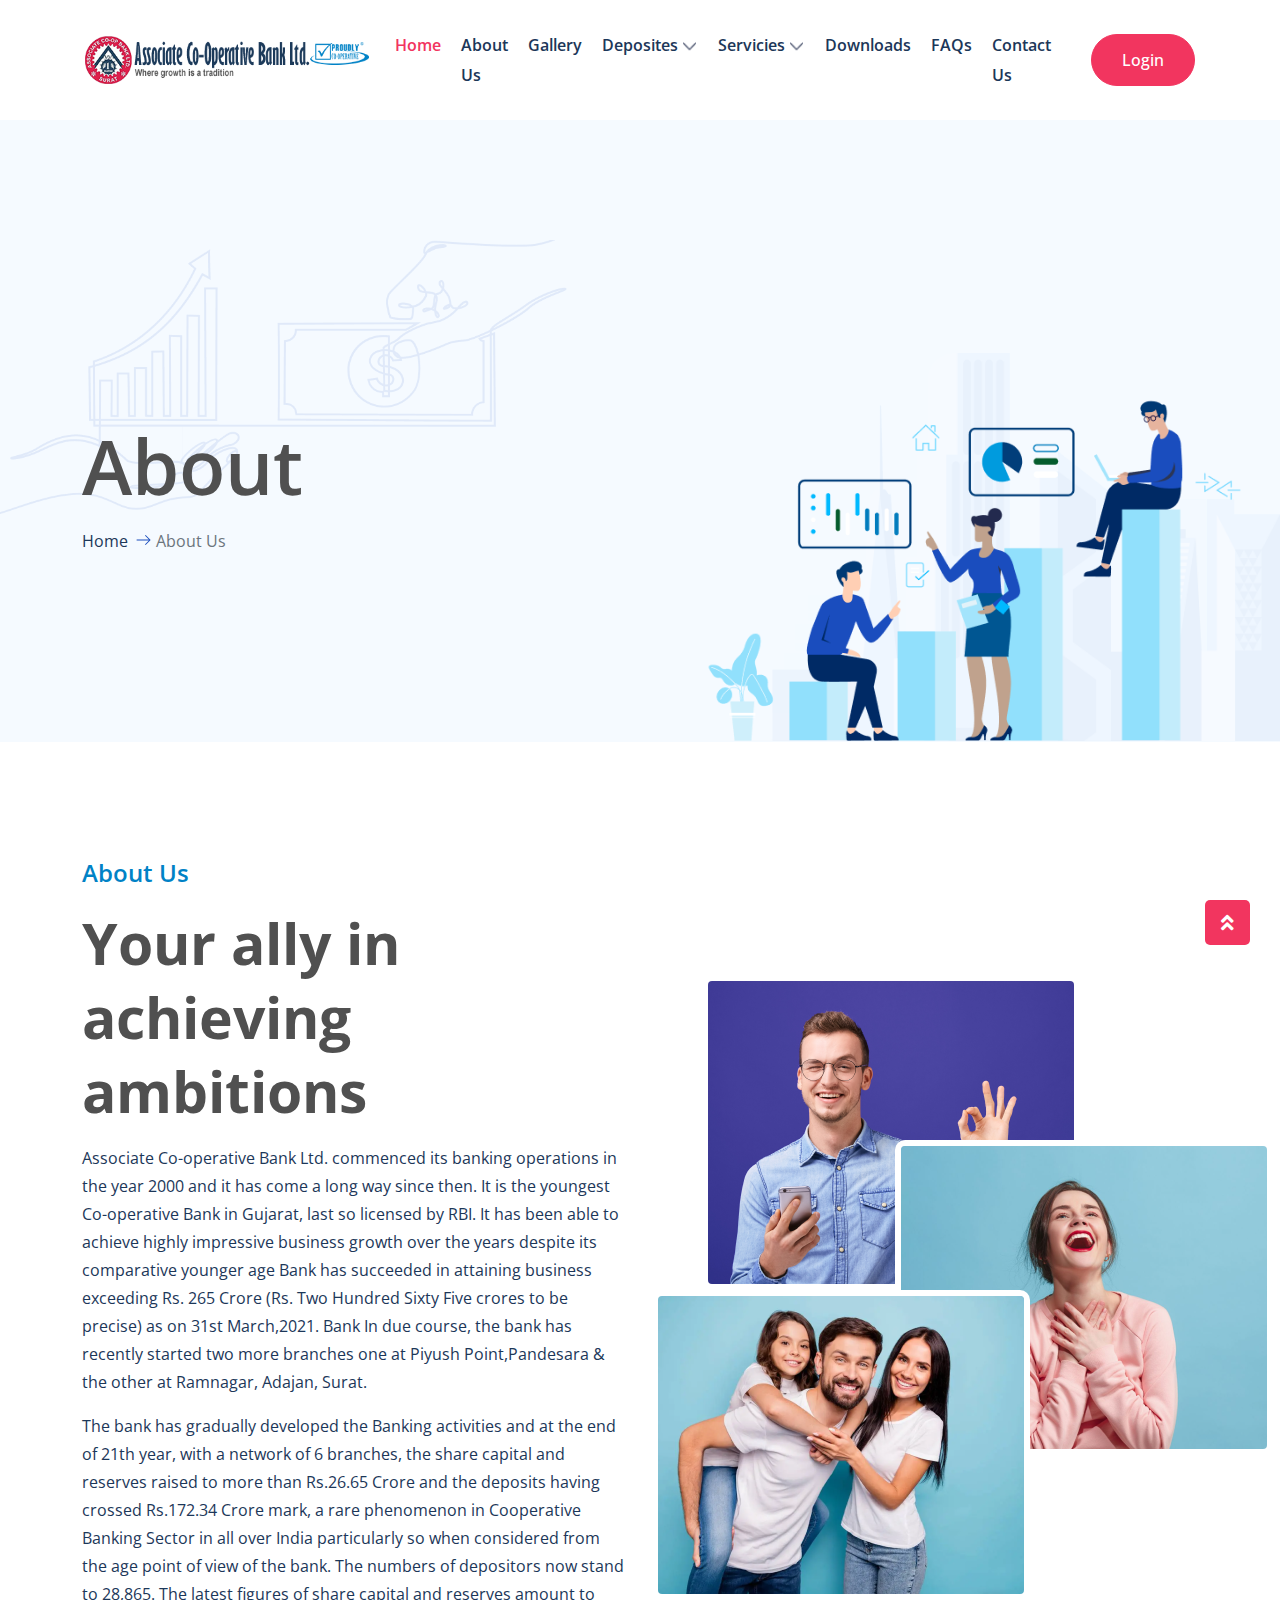
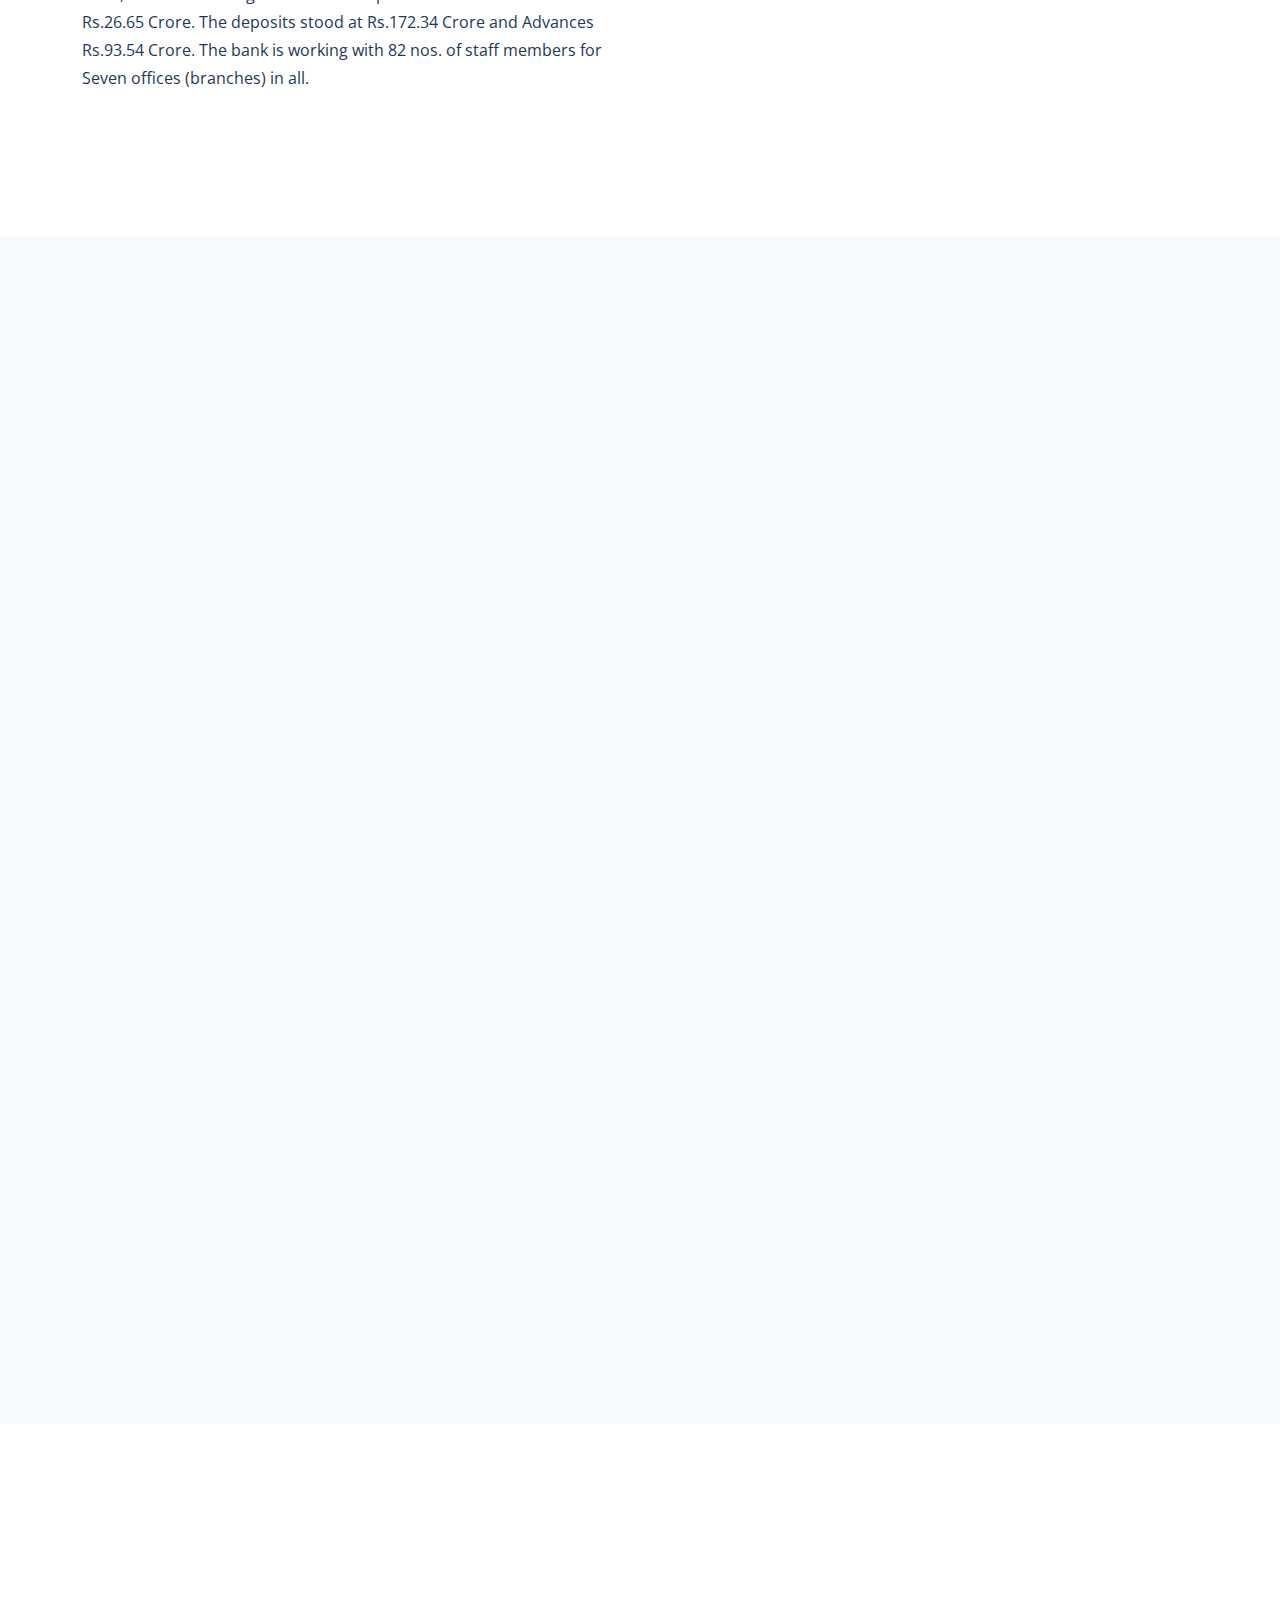
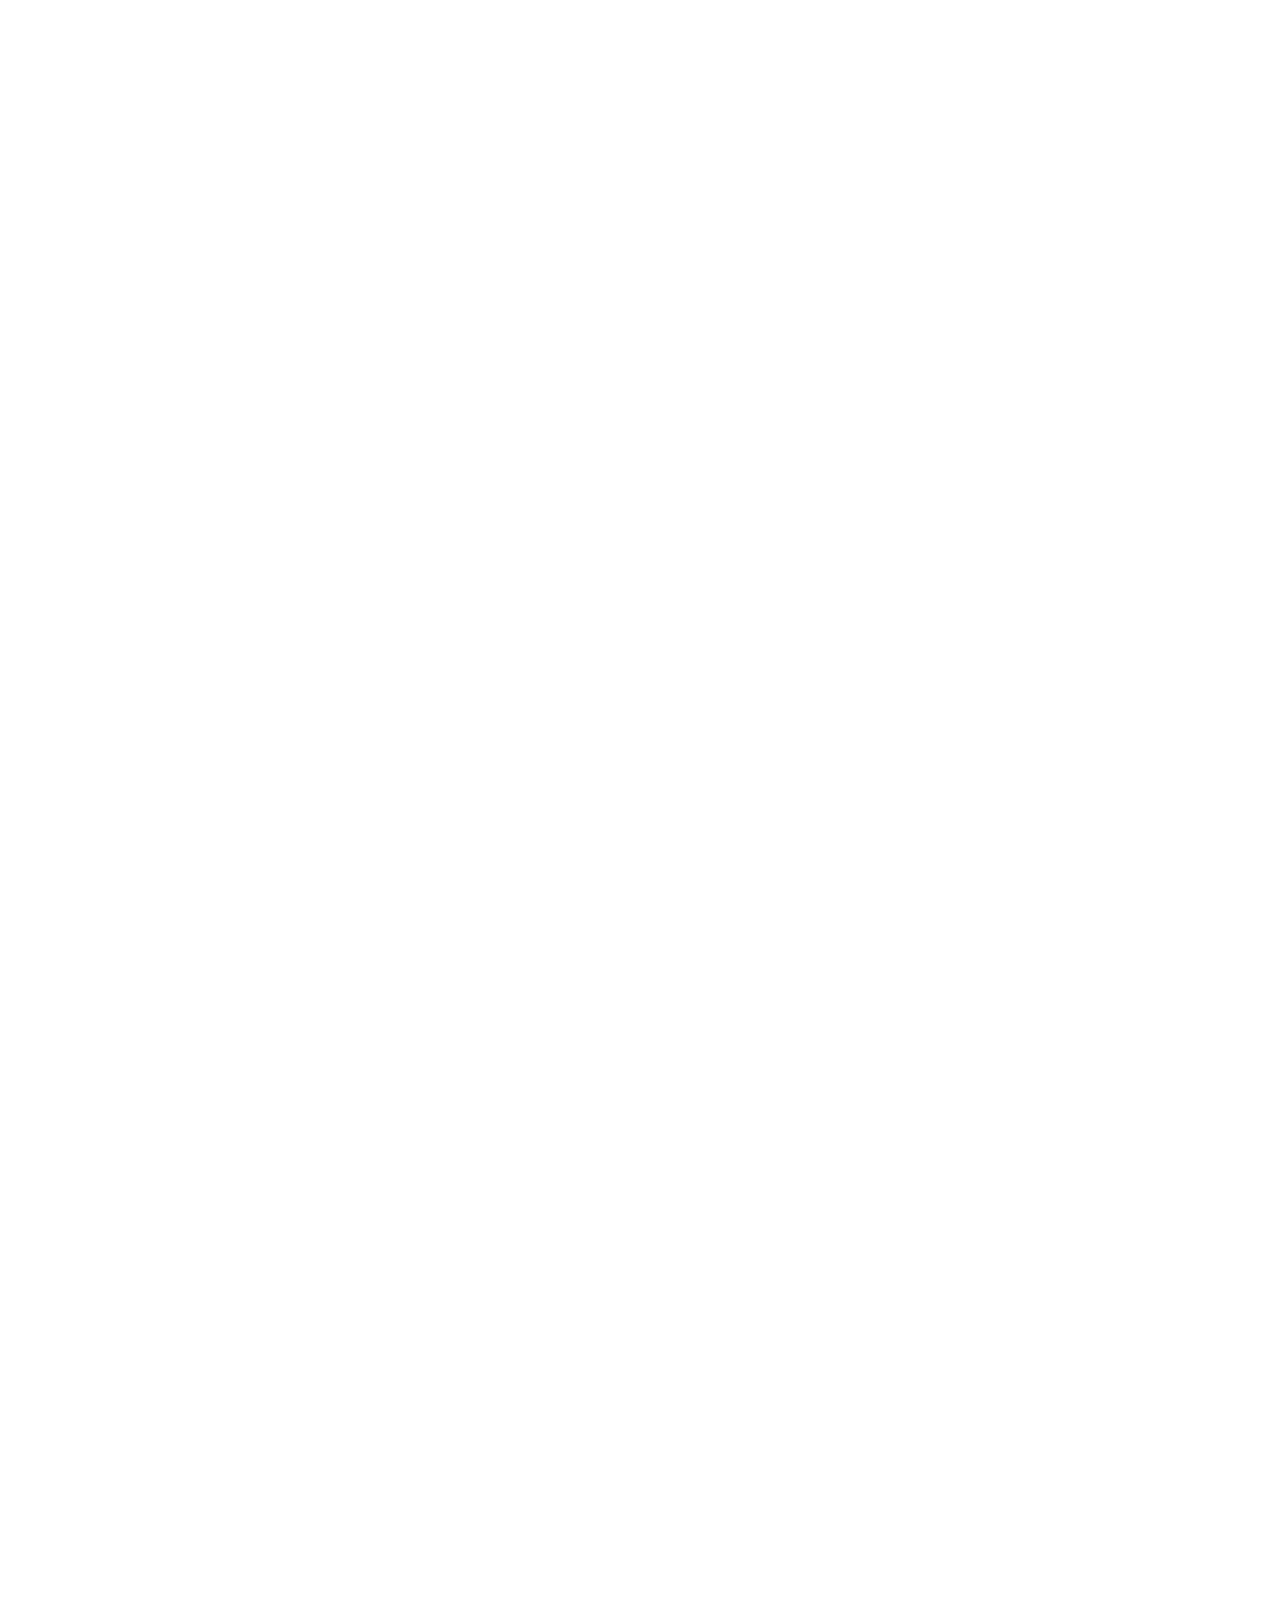
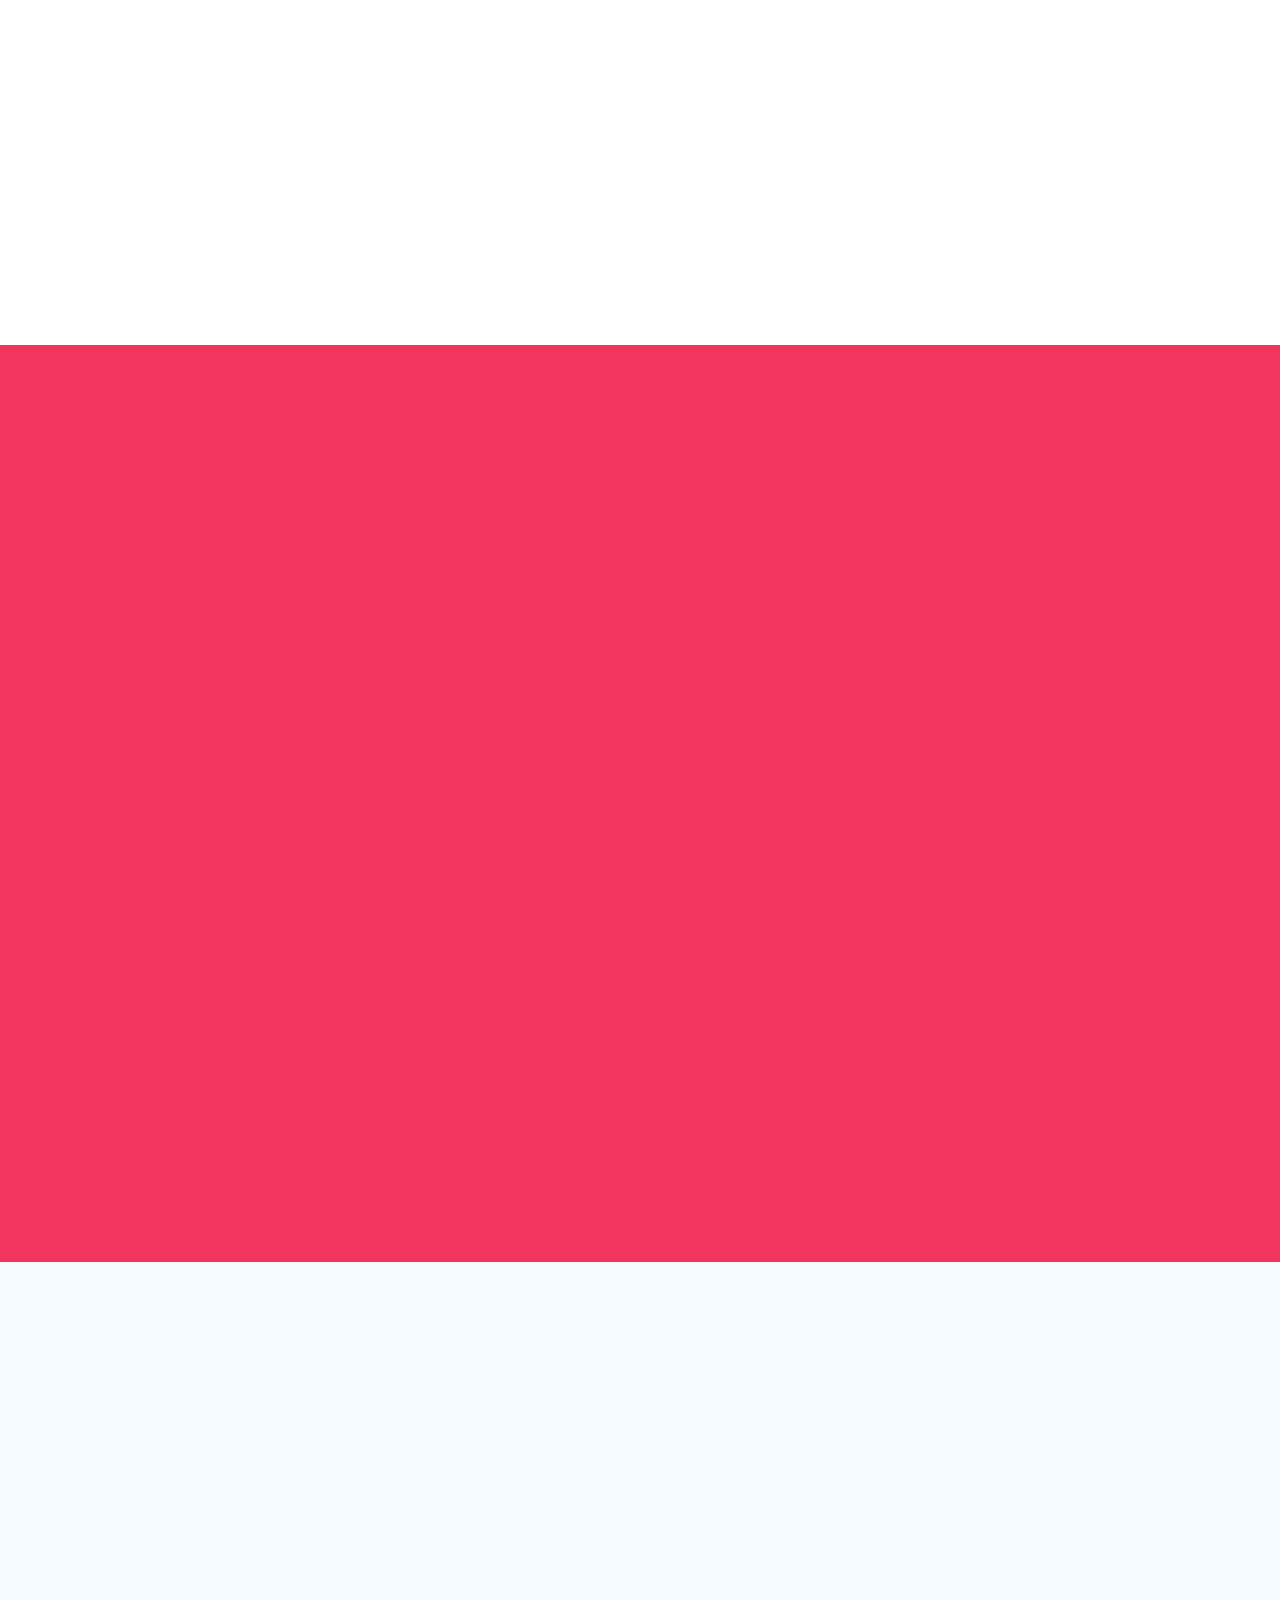
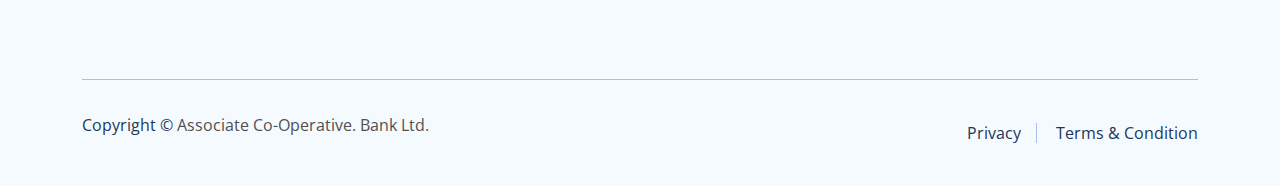
==== about.html @ ffa36640 "Initial Commit" ====
<!doctype html>
<html class="no-js" lang="en">

<head>
    <meta charset="UTF-8">
    <meta http-equiv="X-UA-Compatible" content="IE=edge" />
    <meta name="viewport" content="width=device-width, initial-scale=1.0">
    <meta http-equiv="X-UA-Compatible" content="ie=edge">
    <title>Associate Co-operative Bank Ltd.</title>

    <link rel="shortcut icon" href="assets/images/favicon.png" type="image/x-icon">
    <link rel="stylesheet" href="assets/css/bootstrap.css">
    <link rel="stylesheet" href="assets/css/fontawesome.min.css">
    <link rel="stylesheet" href="assets/css/plugin/nice-select.css">
    <link rel="stylesheet" href="assets/css/plugin/slick.css">
    <link rel="stylesheet" href="assets/css/plugin/animate.css">
    <link rel="stylesheet" href="assets/css/style.css">
</head>

<body>

    <div class="preloader" id="preloader"></div>



    <a href="javascript:void(0)" class="scrollToTop"><i class="fas fa-angle-double-up"></i></a>



    <header class="header-section">
        <div class="overlay">
            <div class="container">
                <div class="row d-flex header-area">
                    <nav class="navbar navbar-expand-lg navbar-light">
                        <a class="navbar-brand" href="index.html">
                            <img src="assets/images/logo.png" class="logo" alt="logo">
                        </a>
                        <button class="navbar-toggler collapsed" type="button" data-bs-toggle="collapse" role="button"
                            data-bs-target="#navbar-content">
                            <i class="fas fa-bars"></i>
                        </button>
                        <div class="collapse navbar-collapse justify-content-end" id="navbar-content">
                            <ul class="navbar-nav mr-auto mb-2 mb-lg-0">
                                <li class="nav-item">
                                    <a class="nav-link active" aria-current="page" href="index.html">Home</a>
                                </li>

                                <li class="nav-item">
                                    <a class="nav-link" aria-current="page" href="about.html">About Us</a>
                                </li>
                                <li class="nav-item">
                                    <a class="nav-link" aria-current="page" href="#">Gallery</a>
                                </li>

                                <li class="nav-item dropdown main-navbar">
                                    <a class="nav-link dropdown-toggle" href="javascript:void(0)"
                                        data-bs-toggle="dropdown" data-bs-auto-close="outside">Deposites</a>
                                    <ul class="dropdown-menu main-menu shadow">
                                        <li><a class="nav-link" href="#">Sevings Account</a></li>
                                        <li><a class="nav-link" href="#">Current Account</a></li>
                                        <li><a class="nav-link" href="#">Recurring Account</a></li>
                                        <li><a class="nav-link" href="#">Fixed Deposits</a></li>
                                    </ul>
                                </li>
                                <li class="nav-item dropdown main-navbar">
                                    <a class="nav-link dropdown-toggle" href="javascript:void(0)"
                                        data-bs-toggle="dropdown" data-bs-auto-close="outside">Servicies</a>
                                    <ul class="dropdown-menu main-menu shadow">
                                        <li class="dropend sub-navbar">
                                            <a href="javascript:void(0)" class="dropdown-item dropdown-toggle"
                                                data-bs-toggle="dropdown" data-bs-auto-close="outside">Account</a>
                                            <ul class="dropdown-menu sub-menu shadow">
                                                <li><a class="nav-link" href="account.html">Account</a></li>
                                                <li><a class="nav-link" href="account-details.html">Account Details</a>
                                                </li>
                                            </ul>
                                        </li>
                                        <li><a class="nav-link" href="#">Current Account</a></li>
                                        <li><a class="nav-link" href="#">Recurring Account</a></li>
                                        <li><a class="nav-link" href="#">Fixed Deposits</a></li>
                                    </ul>
                                </li>
                                <li class="nav-item">
                                    <a class="nav-link" href="#">Downloads</a>
                                </li>
                                <li class="nav-item">
                                    <a class="nav-link" href="#">FAQs</a>
                                </li>
                                <li class="nav-item">
                                    <a class="nav-link" href="#">Contact Us</a>
                                </li>
                            </ul>
                            <div class="right-area header-action d-flex align-items-center">
                                <a href="#" class="cmn-btn">Login</a>
                            </div>
                        </div>
                    </nav>
                </div>
            </div>
        </div>
    </header>



    <section class="banner-section inner-banner about">
        <div class="overlay">
            <div class="banner-content d-flex align-items-center">
                <div class="container">
                    <div class="row justify-content-start">
                        <div class="col-lg-7 col-md-10">
                            <div class="main-content">
                                <h1>About</h1>
                                <div class="breadcrumb-area">
                                    <nav aria-label="breadcrumb">
                                        <ol class="breadcrumb d-flex align-items-center">
                                            <li class="breadcrumb-item"><a href="index-2.html">Home</a></li>
                                            <li class="breadcrumb-item active" aria-current="page">About Us</li>
                                        </ol>
                                    </nav>
                                </div>
                            </div>
                        </div>
                    </div>
                </div>
            </div>
        </div>
    </section>


    <section class="about-section">
        <div class="overlay pt-120 pb-120">
            <div class="container wow fadeInUp">
                <div class="row align-items-center">
                    <div class="col-lg-6">
                        <div class="text-area">
                            <h5 class="sub-title">About Us</h5>
                            <h2 class="title">Your ally in achieving ambitions</h2>
                            <p>Associate Co-operative Bank Ltd. commenced its banking operations in the year 2000 and it
                                has come a long way since then. It is the youngest Co-operative Bank in Gujarat, last so
                                licensed by RBI. It has been able to achieve highly impressive business growth over the
                                years despite its comparative younger age Bank has succeeded in attaining business
                                exceeding Rs. 265 Crore (Rs. Two Hundred Sixty Five crores to be precise) as on 31st
                                March,2021. Bank In due course, the bank has recently started two more branches one at
                                Piyush Point,Pandesara & the other at Ramnagar, Adajan, Surat.</p>

                            <p>The bank has gradually developed the Banking activities and at the end of 21th year, with
                                a network of 6 branches, the share capital and reserves raised to more than Rs.26.65
                                Crore and the deposits having crossed Rs.172.34 Crore mark, a rare phenomenon in
                                Cooperative Banking Sector in all over India particularly so when considered from the
                                age point of view of the bank. The numbers of depositors now stand to 28,865. The latest
                                figures of share capital and reserves amount to Rs.26.65 Crore. The deposits stood at
                                Rs.172.34 Crore and Advances Rs.93.54 Crore. The bank is working with 82 nos. of staff
                                members for Seven offices (branches) in all.
                            </p>
                        </div>

                    </div>
                    <div class="col-lg-6 text-end">
                        <div class="img-area">
                            <img class="img-1" src="assets/images/about-img-1.png" alt="image">
                            <img class="img-2" src="assets/images/about-img-2.png" alt="image">
                            <img class="img-3" src="assets/images/about-img-3.png" alt="image">
                        </div>
                    </div>
                </div>
            </div>
        </div>
    </section>



    <section class="our-core-values">
        <div class="overlay pt-120 pb-120">
            <div class="container wow fadeInUp">
                <div class="row justify-content-center">
                    <div class="col-lg-9">
                        <div class="section-header text-center">
                            <h5 class="sub-title">Our core values</h5>
                            <h2 class="title">Our values help us set the bar for good banking high.</h2>
                            <p>Our values define us. They guide us in building and improving our facilities and serving
                                our customers.</p>
                        </div>
                    </div>
                </div>
                <div class="row cus-mar">
                    <div class="col-xl-4 col-md-4">
                        <div class="single-box">
                            <div class="icon">
                                <img src="assets/images/icon/core-values-1.png" alt="icon">
                            </div>
                            <div class="text-area">
                                <h5>PERFORMANCE
                                </h5>
                                <p>The Bank is a grade `A’ awarded by RBI. Since inception in 2000 it has seen a record
                                    of continuous uninterrupted dividend payments during the entire duration of over 21
                                    years of its journey. It has also never defaulted on its CRR & SLR commitments in
                                    all these years. A table giving complete vital statistics since inception is
                                    separately given.</p>
                            </div>
                        </div>
                    </div>
                    <div class="col-xl-4 col-md-4">
                        <div class="single-box">
                            <div class="icon">
                                <img src="assets/images/icon/core-values-2.png" alt="icon">
                            </div>
                            <div class="text-area">
                                <h5>FUTURE EXPANSION
                                </h5>
                                <p>Encouraged by the excellent results of the Bank and looking to the potential business
                                    needs at Surat City.</p>
                            </div>
                        </div>
                    </div>
                    <div class="col-xl-4 col-md-4">
                        <div class="single-box">
                            <div class="icon">
                                <img src="assets/images/icon/core-values-3.png" alt="icon">
                            </div>
                            <div class="text-area">
                                <h5>BUSINESS MIX</h5>
                                <p>The Bank has a very prudent business policy in tune with the nature of deposit mix.
                                    The demand deposits (current deposit and saving deposits) are never diverted to
                                    advances and remain parked in Govt. Securities and deposits with nationalized banks
                                    and other private sector banks of repute only. Bank is always maintaining sufficient
                                    CRR and SLR as per rule of Reserve Bank of India. Bank is never defaults in
                                    maintaining CRR and SLR. </p>

                                <p>In view of the safe deployment policies adopted by the Bank the CD ratio has hardly
                                    crossed the ideal 54.28% mark. As on 31st March, 20210. Bank Net NPA is Zero Percent
                                    continuously.</p>
                            </div>
                        </div>
                    </div>
                </div>
            </div>
        </div>
    </section>
    <section class="features-section">
        <div class="overlay pt-120">
            <div class="container wow fadeInUp" style="visibility: visible; animation-name: fadeInUp;">
                <div class="row">
                    <div class="col-lg-6">
                        <div class="top-section">
                            <h2 class="title">Techno Savvy</h2>
                            <p>Our bank is a CBS (Core Banking System) Bank and it has already embraced all contemporary
                                technological advancements which a modern bank is supposed to do. The bank has a
                                complete set of state of the art modern electronic and techno savvy equipments to cater
                                to the needs of various segments of the society.</p>
                            <p>We have started SMS based Mobile Banking for our customers. This service provides account
                                related information such as Clearing Cheque Detail, Cash withdrawal information, Return
                                Clearing Cheque Detail, Account Balance, Cheque Status Fixed Deposit Maturity Details
                                etc. by way of SMS. Bank has also started off-line Internet Banking facility for their
                                customers. The Bank has its own mobile &ldquo;APP&rdquo; through which the customers can
                                view their accounts on their mobile phone through android application.</p>
                            <p>We have already installed necessary infrastructure and machinery for issue of
                                personalized preprinted cheque books. We also have CCTV cameras and electronic security
                                system with auto dialer installed in our premises.</p>
                            <p>We also have cash counting machines installed for customer convenience. Our customers
                                also have been provided a cash counting machine separately for their individual use.</p>
                            <p>Bank offer &ldquo;Rupay&rdquo; ATM cum Debit Cards. You can not only withdraw Cash from
                                ATM But you can also pay your Shopping Bills. In a very short time you will be able to
                                use these debit cards for e-commerce transactions such as Online Shopping, Online Movie,
                                Railway &amp; Air tickets Booking, Pay Utensil Bills such as Light Bill, Gas Bill,
                                Telephone and Mobile Bill, Government and Municipal Taxes etc.</p>

                        </div>
                    </div>
                    <div class="col-lg-6 text-end">
                        <div class="img-area">
                            <img src="assets/images/feature-item-2.png" alt="image">
                        </div>
                    </div>
                </div>
            </div>
        </div>
    </section>
    <section class="features-section second">
        <div class="overlay pt-120 pb-120">
            <div class="container wow fadeInUp" style="visibility: visible; animation-name: fadeInUp;">
                <div class="row">
                    <div class="col-lg-6 text-start cus-ord">
                        <div class="img-area">
                            <img src="assets/images/feature-item-3.png" alt="image">
                        </div>
                    </div>
                    <div class="col-lg-6">
                        <div class="top-section">

                            <h5 class="sub-title">The vital factors of our Bank are as follows:</h5>


                            <ul class="list check-list">
                                <li class="list-item">

                                    <span>Core Banking System (CBS) for provide better service to the customer. Through
                                        CBS customer can fulfill their banking needs any branches of the bank.</span>
                                </li>
                                <li class="list-item">

                                    <span>Bank has started E-payment facility for the customers of the bank for the
                                        purpose of payment of Income-tax.</span>
                                </li>
                                <li class="list-item">

                                    <span>CTS-2010 compiled personalized cheque book are being issued to all customers
                                        of the bank.</span>
                                </li>
                                <li class="list-item">

                                    <span>RTGS/NEFT facility is also available.</span>
                                </li>
                                <li class="list-item">

                                    <span>Franking of stamp duty – arranged by Revenue Dept. of Gujarat State.</span>
                                </li>
                                <li class="list-item">

                                    <span>Locker facility
                                    </span>
                                </li>
                                <li class="list-item">

                                    <span>All India ATM cum Debit cards issued.
                                    </span>
                                </li>
                                <li class="list-item">

                                    <span>Prime Minister’s JivanJyotilife insurance and Accidental Insurance schemes
                                        available..
                                    </span>
                                </li>
                            </ul>
                            <p>With steady growth and strength, we are moving towards higher status in the Banking arena
                                and as well as in Co-operative Sector of Gujarat.</p>

                            <h5 class="sub-title mb-2 mt-5"> Immediate Payment Services (IMPS):</h5>
                            <p>Immediate Payment Service-IMPS is an instant payment inter-bank electronic funds transfer
                                service through mobile phones. Unlike NEFT and RTGS, the service is available 24*7
                                through out the year including bank holidays. It is a platform that makes the payments
                                possible within a fraction of seconds:</p>
                        </div>
                    </div>
                </div>
            </div>
        </div>
    </section>
    <section class="our-team">
        <div class="overlay pt-120 pb-120">
            <div class="container wow fadeInUp">
                <div class="row justify-content-center">
                    <div class="col-xl-9 col-lg-10">
                        <div class="section-header text-center">

                            <h2 class="title">Our Board Members
                            </h2>
                            <p>The board of the bank comprise of directors holding professional qualifications and
                                reputed businessmen.

                            </p>
                        </div>
                    </div>
                </div>
                <div class="row justify-content-center">

                    <div class="col-lg-12">
                        <div class="tab-content">
                            <div class="tab-pane fade show active" id="board" role="tabpanel"
                                aria-labelledby="board-tab">
                                <div class="row">
                                    <div class="col-md-3 col-sm-6">
                                        <div class="single-box">
                                            <div class="icon-box">
                                                <img src="assets/images/team-2.png" alt="image">
                                            </div>
                                            <div class="test-area">
                                                <h5>Dale Bryant</h5>
                                                <p>CEO & Founder</p>
                                            </div>
                                        </div>
                                    </div>
                                    <div class="col-md-3 col-sm-6">
                                        <div class="single-box">
                                            <div class="icon-box">
                                                <img src="assets/images/team-1.png" alt="image">
                                            </div>
                                            <div class="test-area">
                                                <h5>Dale Bryant</h5>
                                                <p>CEO & Founder</p>
                                            </div>
                                        </div>
                                    </div>
                                    <div class="col-md-3 col-sm-6">
                                        <div class="single-box">
                                            <div class="icon-box">
                                                <img src="assets/images/team-3.png" alt="image">
                                            </div>
                                            <div class="test-area">
                                                <h5>Dale Bryant</h5>
                                                <p>CEO & Founder</p>
                                            </div>
                                        </div>
                                    </div>
                                    <div class="col-md-3 col-sm-6">
                                        <div class="single-box">
                                            <div class="icon-box">
                                                <img src="assets/images/team-4.png" alt="image">
                                            </div>
                                            <div class="test-area">
                                                <h5>Dale Bryant</h5>
                                                <p>CEO & Founder</p>
                                            </div>
                                        </div>
                                    </div>
                                    <div class="col-md-3 col-sm-6">
                                        <div class="single-box">
                                            <div class="icon-box">
                                                <img src="assets/images/team-5.png" alt="image">
                                            </div>
                                            <div class="test-area">
                                                <h5>Dale Bryant</h5>
                                                <p>CEO & Founder</p>
                                            </div>
                                        </div>
                                    </div>
                                    <div class="col-md-3 col-sm-6">
                                        <div class="single-box">
                                            <div class="icon-box">
                                                <img src="assets/images/team-6.png" alt="image">
                                            </div>
                                            <div class="test-area">
                                                <h5>Dale Bryant</h5>
                                                <p>CEO & Founder</p>
                                            </div>
                                        </div>
                                    </div>
                                    <div class="col-md-3 col-sm-6">
                                        <div class="single-box">
                                            <div class="icon-box">
                                                <img src="assets/images/team-7.png" alt="image">
                                            </div>
                                            <div class="test-area">
                                                <h5>Dale Bryant</h5>
                                                <p>CEO & Founder</p>
                                            </div>
                                        </div>
                                    </div>
                                    <div class="col-md-3 col-sm-6">
                                        <div class="single-box">
                                            <div class="icon-box">
                                                <img src="assets/images/team-8.png" alt="image">
                                            </div>
                                            <div class="test-area">
                                                <h5>Dale Bryant</h5>
                                                <p>CEO & Founder</p>
                                            </div>
                                        </div>
                                    </div>
                                </div>
                            </div>

                        </div>
                    </div>
                </div>
            </div>
        </div>
    </section>

    <div class="footer-section">
        <div class="container ">
            <div class="row cus-mar pt-120 pb-120 justify-content-between wow fadeInUp">
                <div class="col-xl-3 col-lg-3 col-md-4 col-6">
                    <div class="footer-box">
                        <a href="index-2.html" class="logo">
                            <img src="assets/images/logo.png" alt="logo">
                        </a>
                        <p>A bank built for you and your growing business.</p>
                        <div class="social-link d-flex align-items-center">
                            <a href="javascript:void(0)"><i class="fab fa-facebook-f"></i></a>
                            <a href="javascript:void(0)"><i class="fab fa-twitter"></i></a>
                            <a href="javascript:void(0)"><i class="fab fa-linkedin-in"></i></a>
                            <a href="javascript:void(0)"><i class="fab fa-instagram"></i></a>
                        </div>
                    </div>
                </div>
                <div class="col-xl-3 col-lg-3 col-6">
                    <div class="footer-box">
                        <h5>Company</h5>
                        <ul class="footer-link">
                            <li><a href="#">About Us</a></li>
                            <li><a href="#">Services</a></li>
                            <li><a href="#">Important Links</a></li>
                            <li><a href="#">Downloads</a></li>
                        </ul>
                    </div>
                </div>
                <div class="col-xl-3 col-lg-3 col-6">
                    <div class="footer-box">
                        <h5>Useful Links</h5>
                        <ul class="footer-link">
                            <li><a href="product.html">Sevings Account</a></li>
                            <li><a href="business-loan.html">Current Account</a></li>
                            <li><a href="affiliate.html">Recurring Account</a></li>
                            <li><a href="blog-list.html">Fixed Deposite</a></li>
                        </ul>
                    </div>
                </div>
                <div class="col-xl-3 col-lg-3 col-6">
                    <div class="footer-box">
                        <h5>Support</h5>
                        <ul class="footer-link">

                            <li><a href="contact.html">Contact Us</a></li>
                            <li><a href="faqs.html">FAQ</a></li>
                        </ul>
                    </div>
                </div>

            </div>
            <div class="row">
                <div class="col-12">
                    <div class="footer-bottom">
                        <div class="left">
                            <p> Copyright © <a href="index.html">Associate Co-Operative. Bank Ltd.</a>
                            </p>
                        </div>
                        <div class="right">
                            <a href="privacy-policy.html" class="cus-bor">Privacy </a>
                            <a href="terms-conditions.html">Terms &amp; Condition </a>
                        </div>
                    </div>
                </div>
            </div>
        </div>

    </div>




    <script src="assets/js/jquery.min.js"></script>
    <script src="assets/js/bootstrap.min.js"></script>
    <script src="assets/js/fontawesome.js"></script>
    <script src="assets/js/plugin/slick.js"></script>
    <script src="assets/js/plugin/waypoint.min.js"></script>

    <script src="assets/js/plugin/jquery.nice-select.min.js"></script>
    <script src="assets/js/plugin/wow.min.js"></script>
    <script src="assets/js/plugin/plugin.js"></script>
    <script src="assets/js/main.js"></script>
</body>

</html>
---- assets/css/plugin/nice-select.css ----
.nice-select {
  -webkit-tap-highlight-color: transparent;
  background-color: #fff;
  border-radius: 5px;
  border: solid 1px #e8e8e8;
  box-sizing: border-box;
  clear: both;
  cursor: pointer;
  display: block;
  float: left;
  font-family: inherit;
  font-size: 14px;
  font-weight: normal;
  height: 42px;
  line-height: 40px;
  outline: none;
  padding-left: 18px;
  padding-right: 30px;
  position: relative;
  text-align: left !important;
  -webkit-transition: all 0.2s ease-in-out;
  transition: all 0.2s ease-in-out;
  -webkit-user-select: none;
     -moz-user-select: none;
      -ms-user-select: none;
          user-select: none;
  white-space: nowrap;
  width: auto; }
  .nice-select:hover {
    border-color: #dbdbdb; }
  .nice-select:active, .nice-select.open, .nice-select:focus {
    border-color: #999; }
  .nice-select:after {
    border-bottom: 2px solid #999;
    border-right: 2px solid #999;
    content: '';
    display: block;
    height: 5px;
    margin-top: -4px;
    pointer-events: none;
    position: absolute;
    right: 12px;
    top: 50%;
    -webkit-transform-origin: 66% 66%;
        -ms-transform-origin: 66% 66%;
            transform-origin: 66% 66%;
    -webkit-transform: rotate(45deg);
        -ms-transform: rotate(45deg);
            transform: rotate(45deg);
    -webkit-transition: all 0.15s ease-in-out;
    transition: all 0.15s ease-in-out;
    width: 5px; }
  .nice-select.open:after {
    -webkit-transform: rotate(-135deg);
        -ms-transform: rotate(-135deg);
            transform: rotate(-135deg); }
  .nice-select.open .list {
    opacity: 1;
    pointer-events: auto;
    -webkit-transform: scale(1) translateY(0);
        -ms-transform: scale(1) translateY(0);
            transform: scale(1) translateY(0); }
  .nice-select.disabled {
    border-color: #ededed;
    color: #999;
    pointer-events: none; }
    .nice-select.disabled:after {
      border-color: #cccccc; }
  .nice-select.wide {
    width: 100%; }
    .nice-select.wide .list {
      left: 0 !important;
      right: 0 !important; }
  .nice-select.right {
    float: right; }
    .nice-select.right .list {
      left: auto;
      right: 0; }
  .nice-select.small {
    font-size: 12px;
    height: 36px;
    line-height: 34px; }
    .nice-select.small:after {
      height: 4px;
      width: 4px; }
    .nice-select.small .option {
      line-height: 34px;
      min-height: 34px; }
  .nice-select .list {
    background-color: #fff;
    border-radius: 5px;
    box-shadow: 0 0 0 1px rgba(68, 68, 68, 0.11);
    box-sizing: border-box;
    margin-top: 4px;
    opacity: 0;
    overflow: hidden;
    padding: 0;
    pointer-events: none;
    position: absolute;
    top: 100%;
    left: 0;
    -webkit-transform-origin: 50% 0;
        -ms-transform-origin: 50% 0;
            transform-origin: 50% 0;
    -webkit-transform: scale(0.75) translateY(-21px);
        -ms-transform: scale(0.75) translateY(-21px);
            transform: scale(0.75) translateY(-21px);
    -webkit-transition: all 0.2s cubic-bezier(0.5, 0, 0, 1.25), opacity 0.15s ease-out;
    transition: all 0.2s cubic-bezier(0.5, 0, 0, 1.25), opacity 0.15s ease-out;
    z-index: 9; }
    .nice-select .list:hover .option:not(:hover) {
      background-color: transparent !important; }
  .nice-select .option {
    cursor: pointer;
    font-weight: 400;
    line-height: 40px;
    list-style: none;
    min-height: 40px;
    outline: none;
    padding-left: 18px;
    padding-right: 29px;
    text-align: left;
    -webkit-transition: all 0.2s;
    transition: all 0.2s; }
    .nice-select .option:hover, .nice-select .option.focus, .nice-select .option.selected.focus {
      background-color: #f6f6f6; }
    .nice-select .option.selected {
      font-weight: bold; }
    .nice-select .option.disabled {
      background-color: transparent;
      color: #999;
      cursor: default; }

.no-csspointerevents .nice-select .list {
  display: none; }

.no-csspointerevents .nice-select.open .list {
  display: block; }
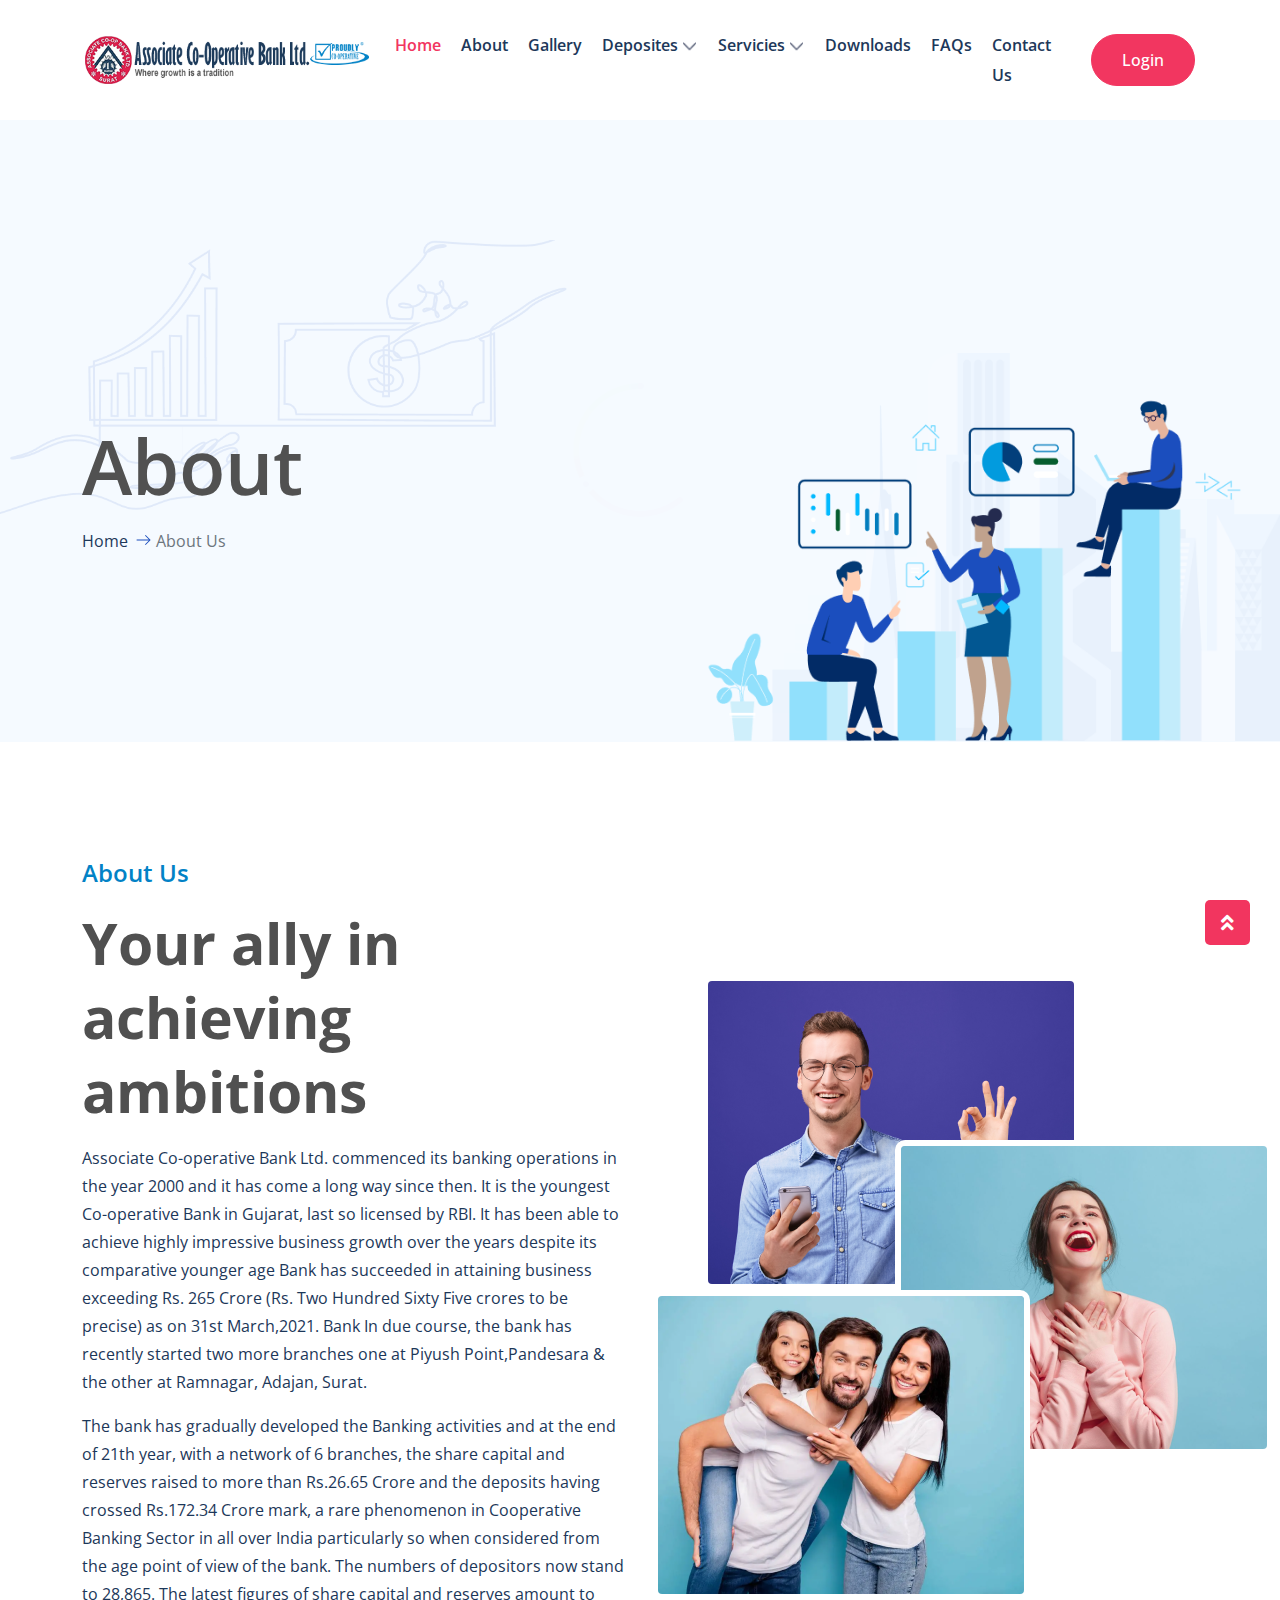
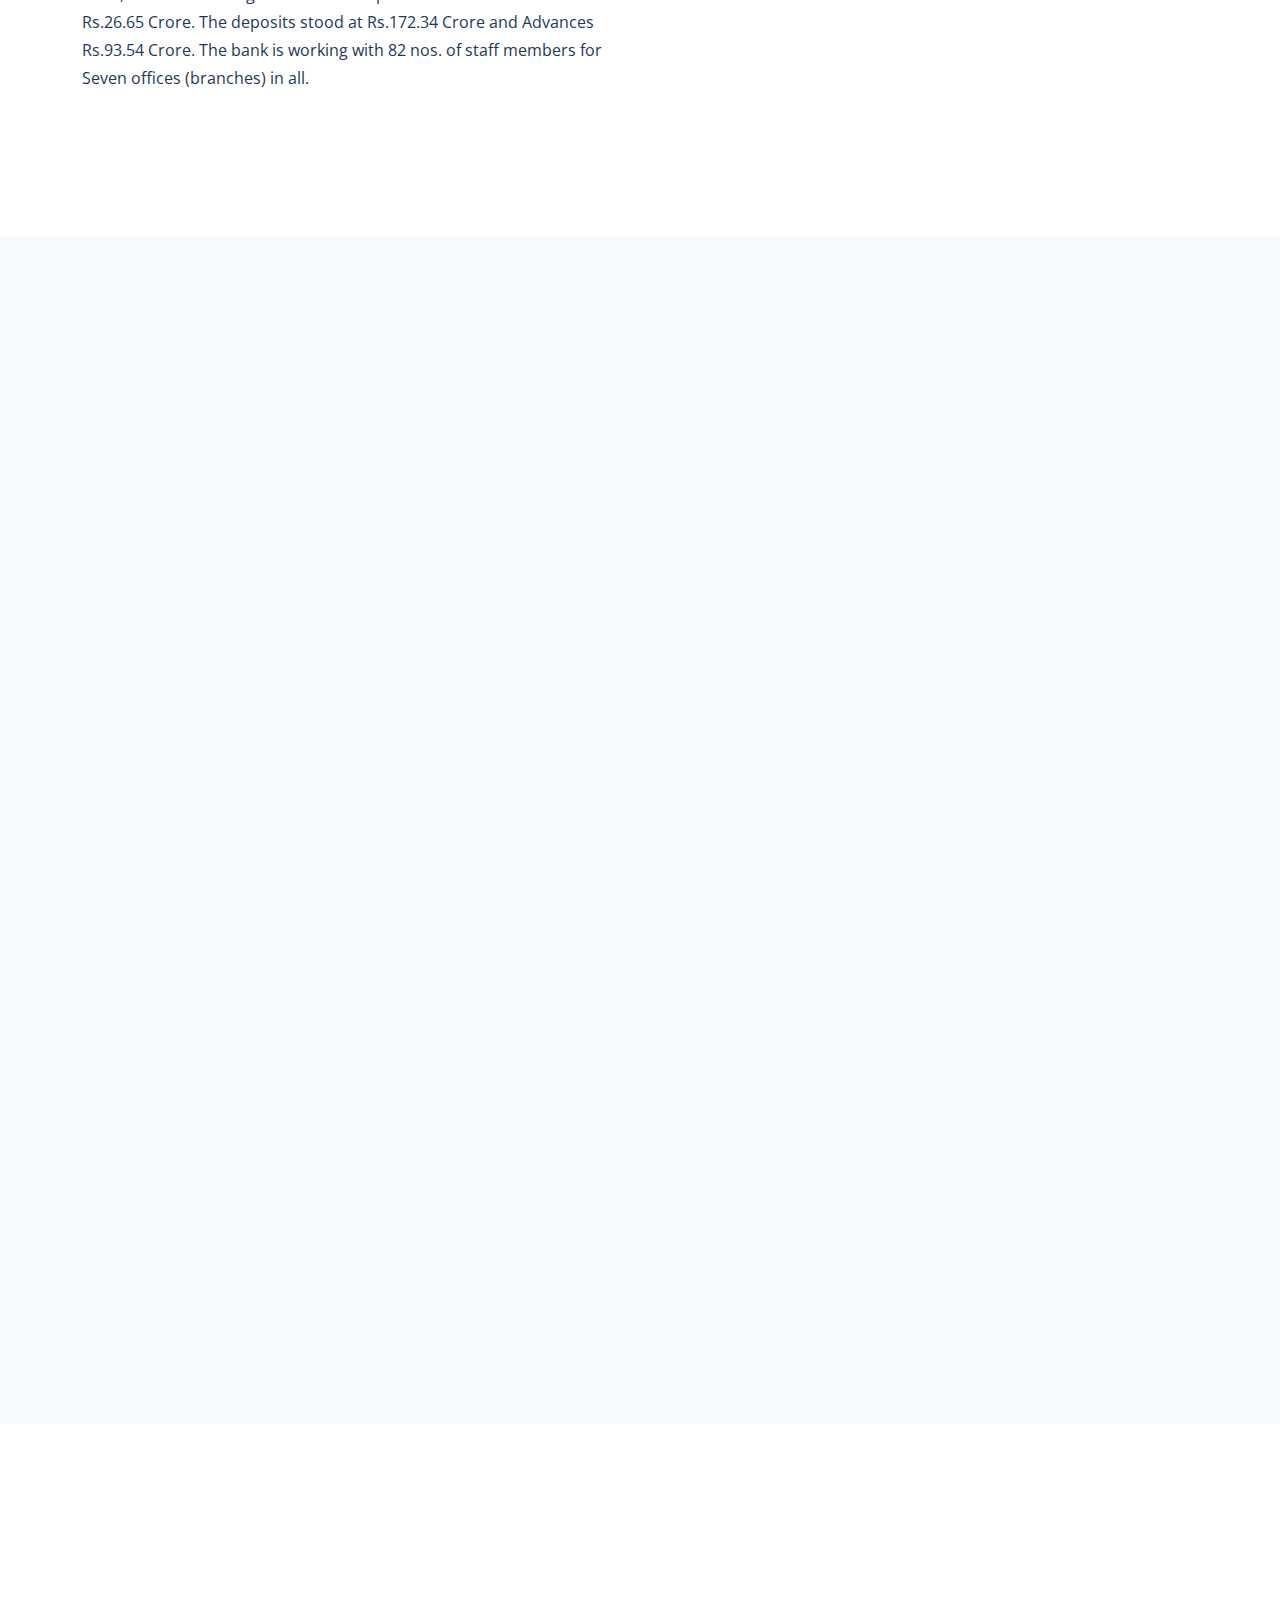
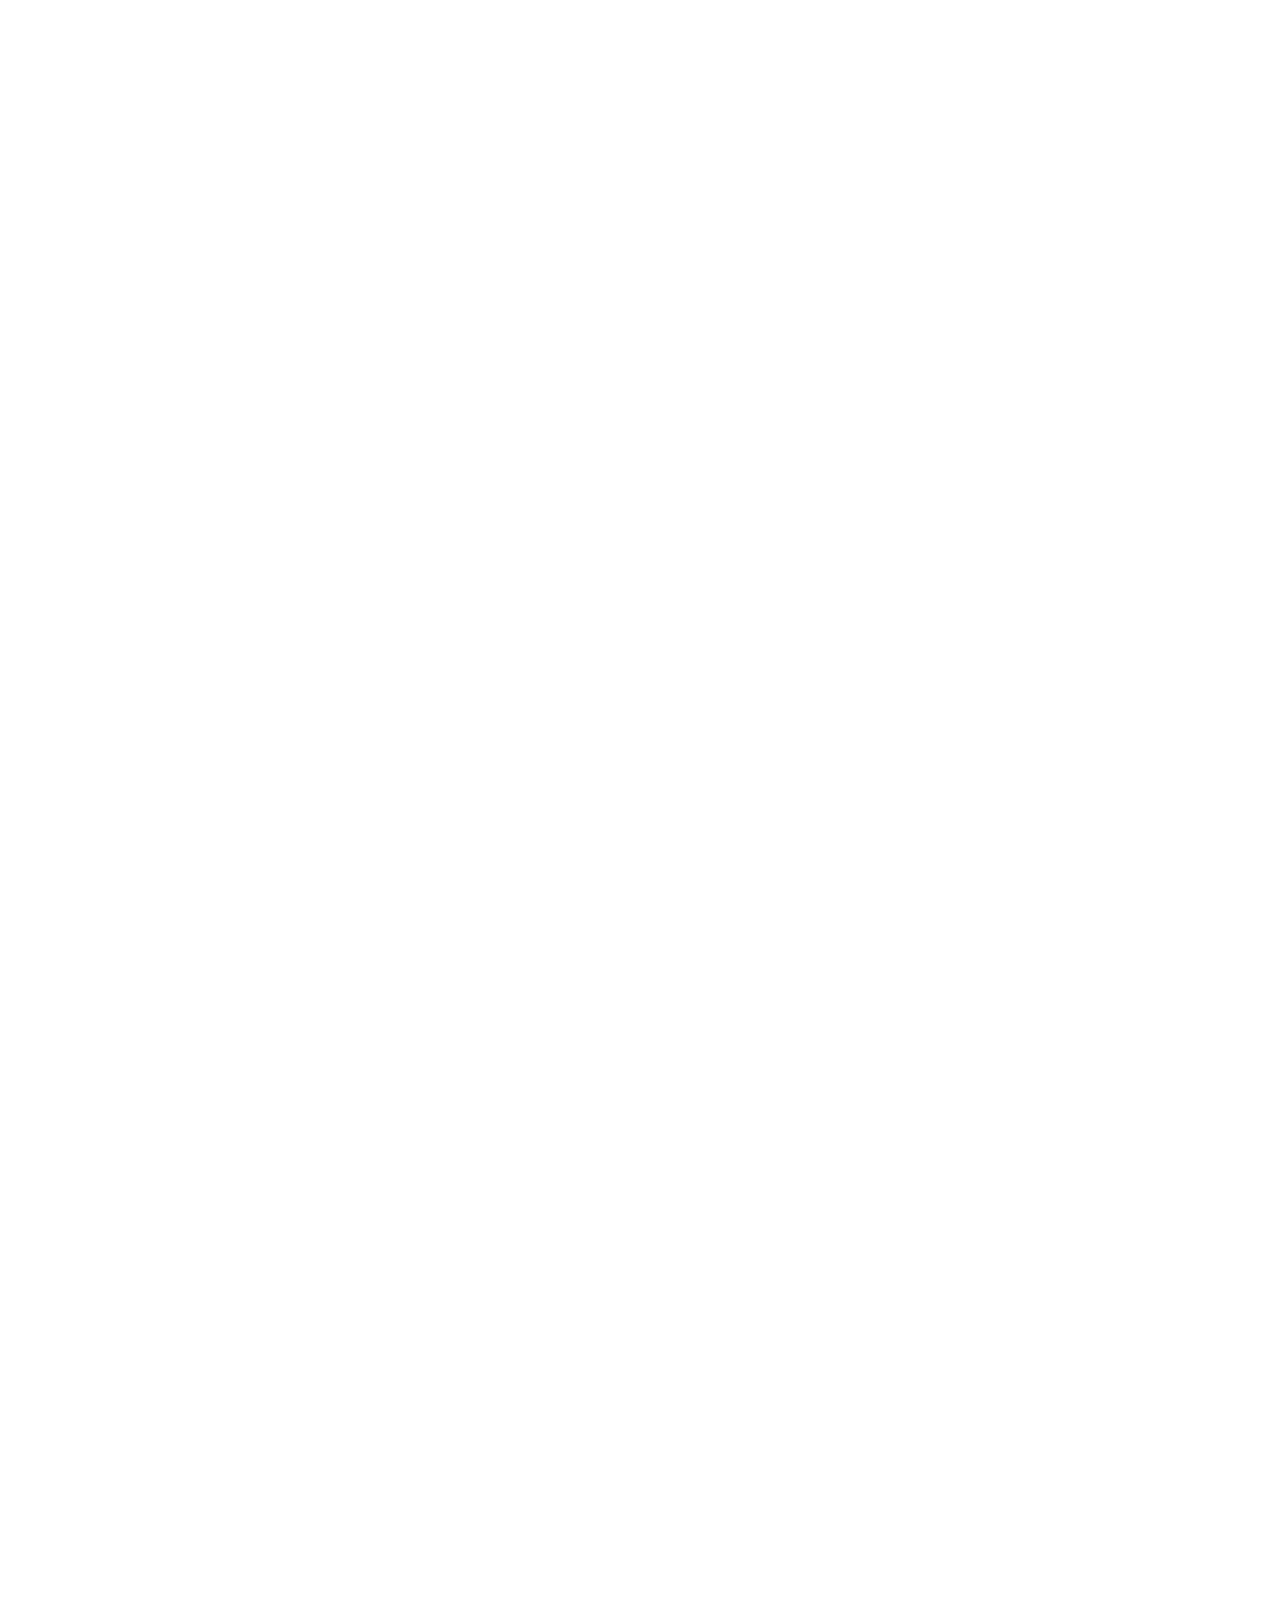
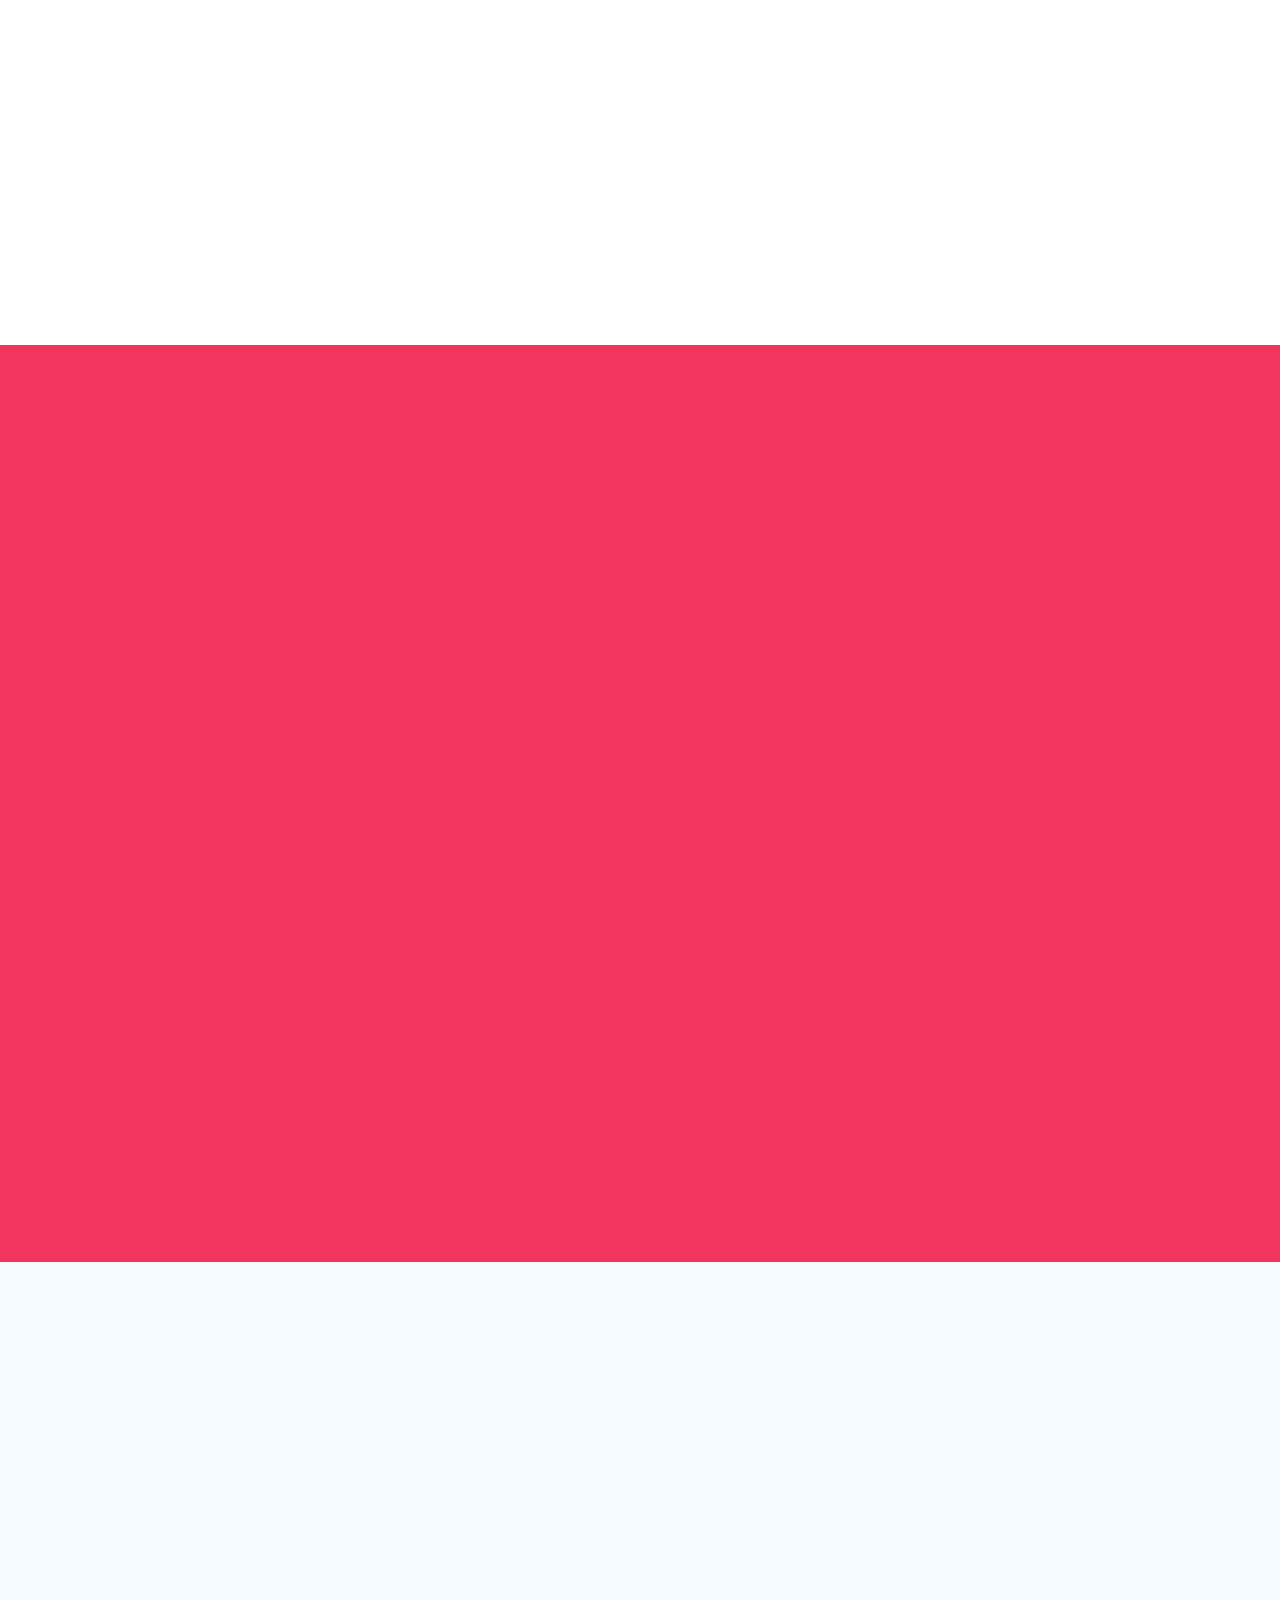
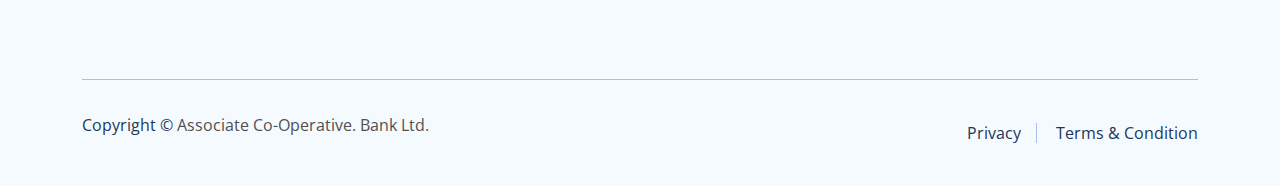
==== commit 43ac711f: "Update about.html" ====
--- a/about.html
+++ b/about.html
@@ -46,7 +46,7 @@
                                 </li>
 
                                 <li class="nav-item">
-                                    <a class="nav-link" aria-current="page" href="about.html">About Us</a>
+                                    <a class="nav-link" aria-current="page" href="about.html">About</a>
                                 </li>
                                 <li class="nav-item">
                                     <a class="nav-link" aria-current="page" href="#">Gallery</a>
@@ -550,4 +550,4 @@
     <script src="assets/js/main.js"></script>
 </body>
 
-</html>+</html>
